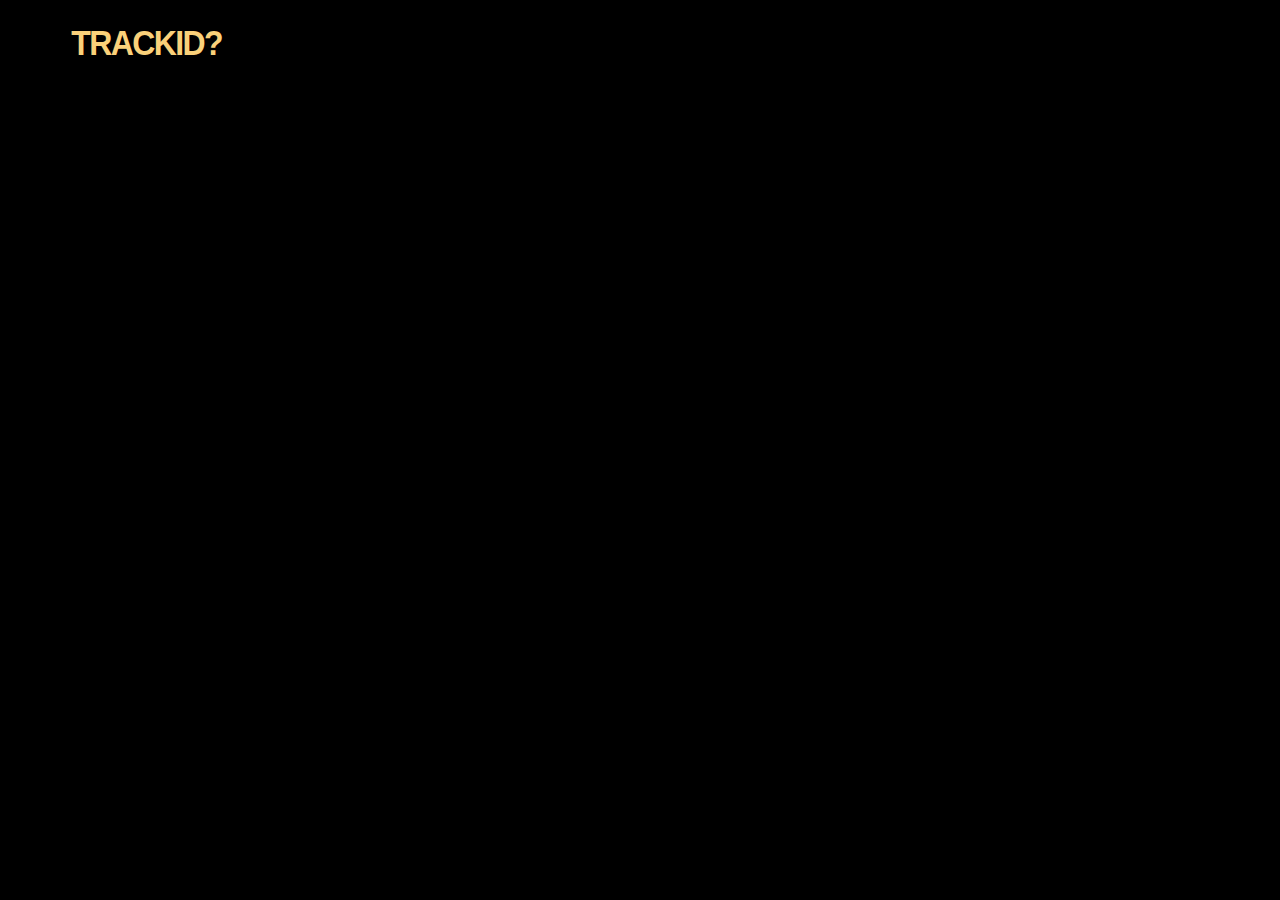
==== amiture.html @ df668231 "add of new pages" ====
<!DOCTYPE html>
<html lang="en">
<head>
    <meta charset="UTF-8">
    <meta name="viewport" content="width=device-width, initial-scale=1.0">
    <title>AMITURE : UNIQUE BLEND OF NEW YORK'S URBAN ENERGY AND THE MORE PASTORAL ATMOSPHERE
    </title>
    <link rel="stylesheet" href="stylespages.css">
    <script src="script.js" defer></script>
</head>
<body>
    <h1> TRACKID?</h1>
</body>
</html>
---- stylespages.css ----
body{
    background-color: black;
}
h1{
    color: #fad17a;
    font-family: 'Franklin Gothic Medium', 'Arial Narrow', Arial, sans-serif;
    letter-spacing: -0.05em;
    margin-left: 5%;
    margin-top: 2%;
    transform: scaleY(1.1);
}

.title{
    color: #fad17a;
    font-weight: bold;
    letter-spacing: em;
    font-size: 200%;
    font-family: 'Franklin Gothic Medium', 'Arial Narrow', Arial, sans-serif;
    letter-spacing: -0.05em;
    transform: scaleY(1.1);
    min-height: 200px;
    display: flex; 
    flex-direction: column;
    justify-content: flex-start;
    padding-top:10%;
    text-align: left;
    width: 45%;
    margin: 0 auto;
}
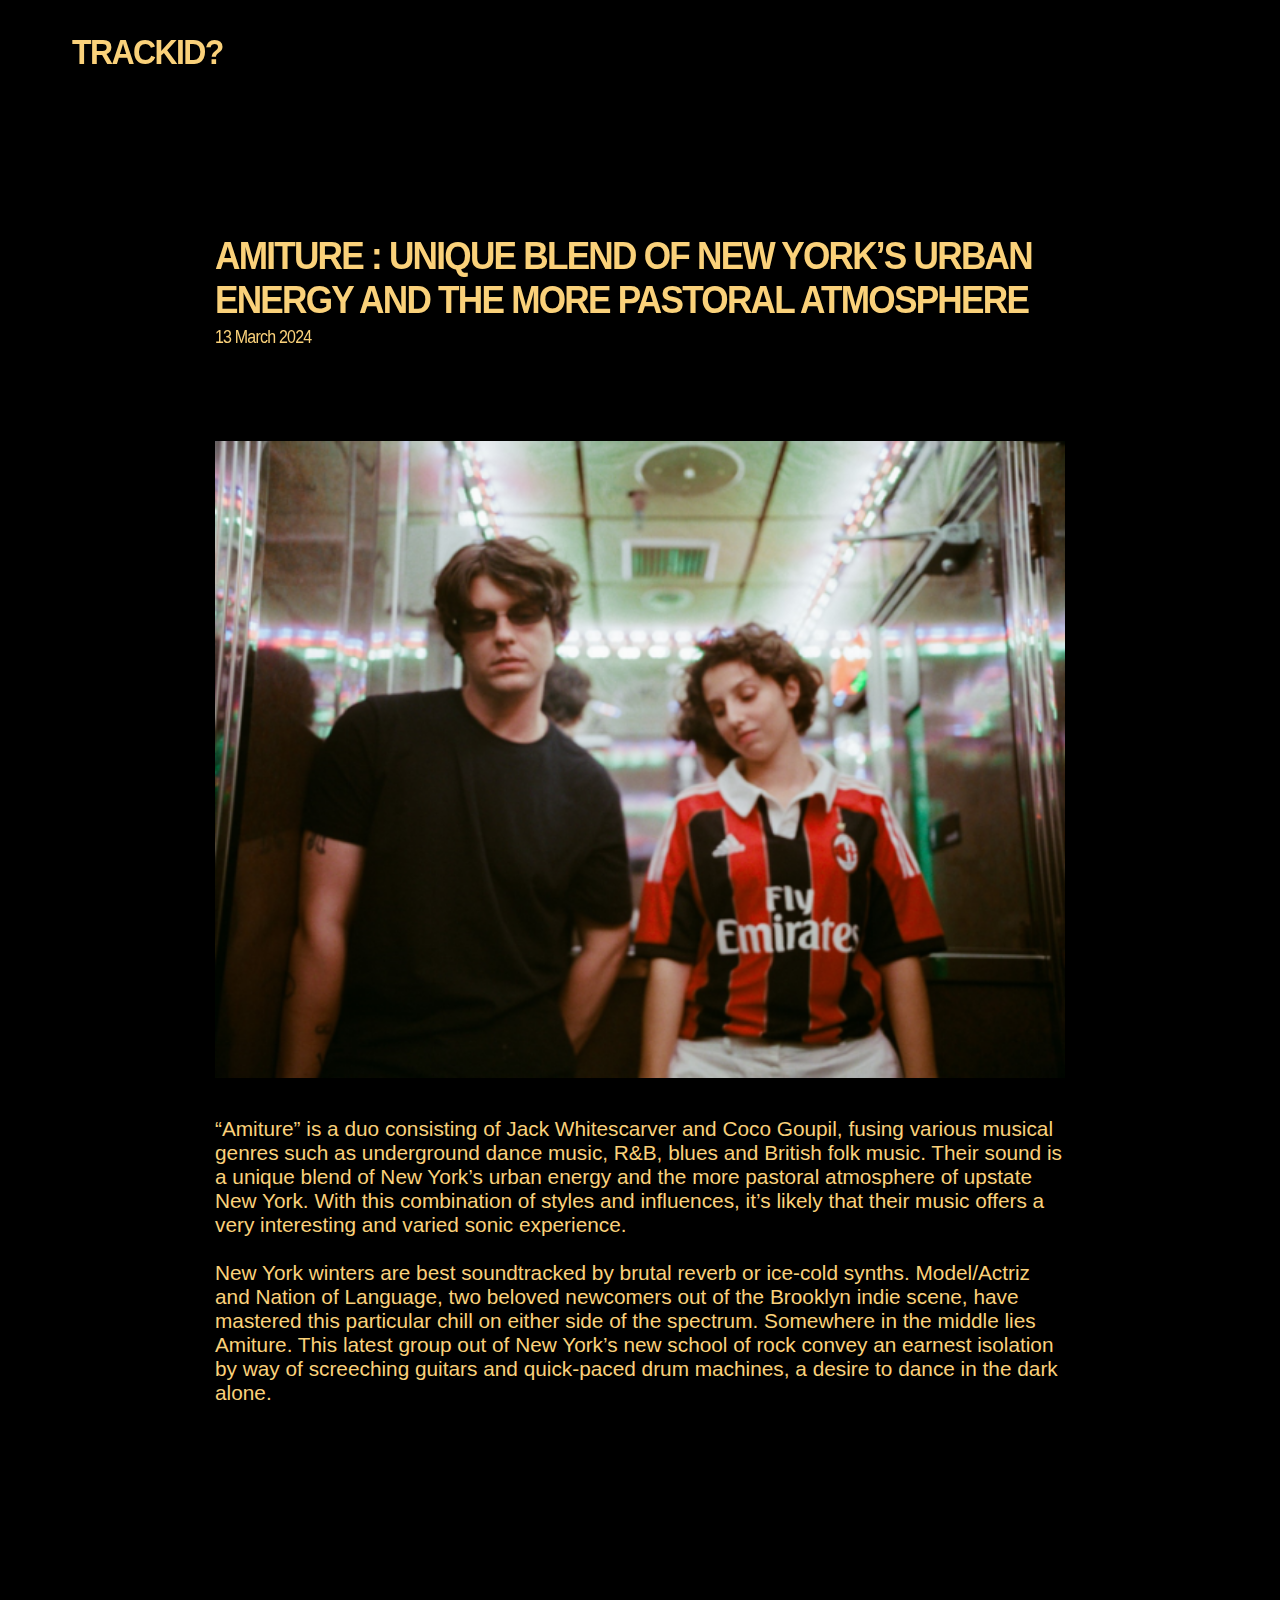
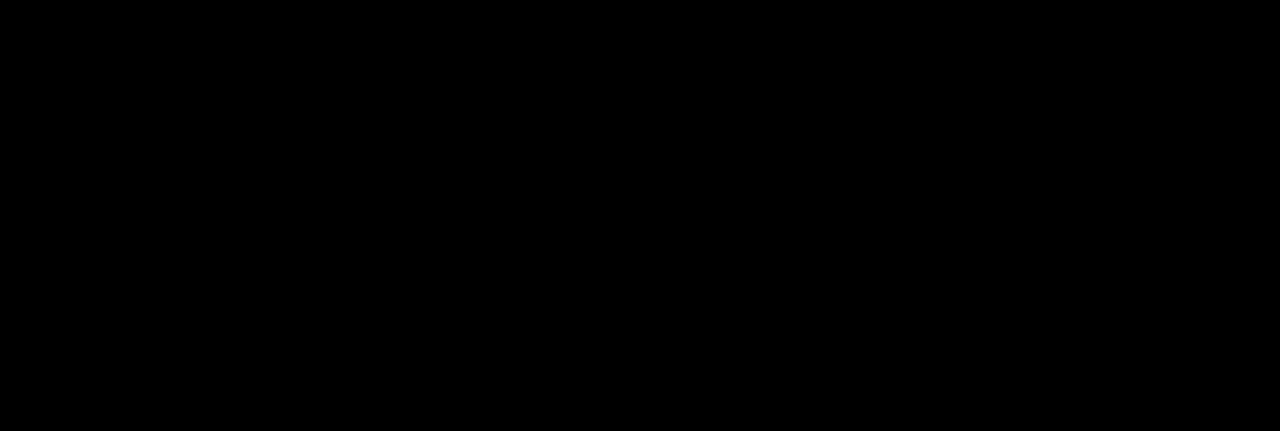
==== commit 17c45a81: "commit to keep track" ====
--- a/amiture.html
+++ b/amiture.html
@@ -3,12 +3,23 @@
 <head>
     <meta charset="UTF-8">
     <meta name="viewport" content="width=device-width, initial-scale=1.0">
-    <title>AMITURE : UNIQUE BLEND OF NEW YORK'S URBAN ENERGY AND THE MORE PASTORAL ATMOSPHERE
-    </title>
-    <link rel="stylesheet" href="stylespages.css">
+    <title>AMITURE : UNIQUE BLEND OF NEW YORK’S URBAN ENERGY AND THE MORE PASTORAL ATMOSPHERE</title>
+    <link rel="stylesheet" href="css/stylespages.css">
     <script src="script.js" defer></script>
 </head>
 <body>
-    <h1> TRACKID?</h1>
-</body>
+    <h1> <a href="https://fredericturb.github.io/trackID/" class="headlink">TRACKID?</a></h1>
+    <div class="title">AMITURE : UNIQUE BLEND OF NEW YORK’S URBAN ENERGY AND THE MORE PASTORAL ATMOSPHERE</div>
+    <p>13 March 2024</p>
+    <div class="mainpicture"><img src="./images/ami.png" alt="Hocico Picture" class="ami"></div>
+    <div class="maintxt">“Amiture” is a duo consisting of Jack Whitescarver and Coco Goupil, fusing various musical genres such as underground dance music, R&B, blues and British folk music. Their sound is a unique blend of New York’s urban energy and the more pastoral atmosphere of upstate New York. With this combination of styles and influences, it’s likely that their music offers a very interesting and varied sonic experience.
+
+        <br><br>
+        New York winters are best soundtracked by brutal reverb or ice-cold synths. Model/Actriz and Nation of Language, two beloved newcomers out of the Brooklyn indie scene, have mastered this particular chill on either side of the spectrum. Somewhere in the middle lies Amiture. This latest group out of New York’s new school of rock convey an earnest isolation by way of screeching guitars and quick-paced drum machines, a desire to dance in the dark alone.
+
+<br><br><br><br><br>
+        
+        <div class="yt1"><iframe width="850" height="600" src="https://www.youtube.com/embed/uBzGKIPEQk4?si=5Flnmo-tDJue6_ei" title="YouTube video player" frameborder="0" allow="accelerometer; autoplay; clipboard-write; encrypted-media; gyroscope; picture-in-picture; web-share" referrerpolicy="strict-origin-when-cross-origin" allowfullscreen></iframe></div>
+    </body>
+
 </html>--- a/css/stylespages.css
+++ b/css/stylespages.css
@@ -0,0 +1,138 @@
+body{
+    background-color: black;
+    font-family: 'Franklin Gothic Medium', 'Arial Narrow', Arial, sans-serif; /* Move font-family to body */
+}
+
+.headlink{
+    text-decoration: none;
+    color:inherit;
+}
+h1{
+    color: #fad17a;
+    letter-spacing: -0.05em;
+    margin: 2% 5%;
+    transform: scaleY(1.1);
+    display: block; 
+    position: fixed;
+}
+
+.title{
+    font-weight: bold;
+    font-size: 2.2rem;
+    letter-spacing: -0.05em;
+    transform: scaleY(1.1);
+    display: block; 
+    text-align: left;
+    width: 80%;
+    max-width: 850px;
+    color: #fad17a;
+    letter-spacing: em;
+    min-height: 100px;
+    margin: 0px auto; 
+    padding-top: 220px;
+    padding-bottom: 0px;
+}
+p{
+    color: #fad17a;
+    letter-spacing: em;
+    font-size: 1rem; 
+    letter-spacing: -0.05em;
+    transform: scaleY(1.1);
+    display: block; 
+    flex-direction: column;
+    justify-content: flex-start;
+    text-align: left;
+    width: 80%; 
+    max-width: 850px;
+    margin: 0 auto 20px;
+    max-height: 200px;
+}
+
+.mainpicture{
+    display: block;          
+    margin-left: auto;      
+    margin-right: auto;    
+    width: 100%;
+    max-width: 850px;
+    height: auto;
+    padding-top: 75px;
+}
+.maintxt{
+    color: #fad17a;
+    letter-spacing: em;
+    font-size: 1.3rem; 
+    min-height: 200px;
+    display: block;          
+    margin: 20px auto; 
+    padding-top: 15px;
+    width: 80%;
+    max-width: 850px;
+    margin-bottom: 0;
+}
+
+.secondpicture {
+    display: block;          
+    margin-left: auto;      
+    margin-right: auto;    
+    width: 100%;
+    max-width: 850px;
+    margin-bottom: -0.5%;
+    margin-top: -0.5%;
+}
+.secondpicture img{
+    width: 40%;
+}
+
+.yt1{
+    display: block;          
+    margin-left: auto;      
+    margin-right: auto;    
+    width: 100%;
+    max-width: 850px;
+    height: auto;
+    padding-top: -75px;
+    margin-top: -75px;
+    margin-bottom: -1.3%;
+}
+
+.yt2{
+    display: block;          
+    margin-left: auto;      
+    margin-right: auto;    
+    width: 100%;
+    max-width: 850px;
+    height: auto;
+    padding-top: 0px;
+    margin-top: -75px;
+    margin-bottom: -2%;
+}
+
+.lowtxt{
+    color: #fad17a;
+    letter-spacing: em;
+    font-size: 1.3rem; 
+    min-height: 120px;
+    display: block;          
+    margin: 20px auto; 
+    padding-top: 25px;
+    width: 80%;
+    max-width: 850px;
+}
+
+.mainpictureami{
+    display: block;          
+    margin-left: auto;      
+    margin-right: auto;    
+    width: 120%;
+    max-width: 850px;
+    height: auto;
+    padding-top: 75px;
+}
+
+.ami{
+    width: 100%;
+}
+
+.drex{
+    margin-top: -10%;
+}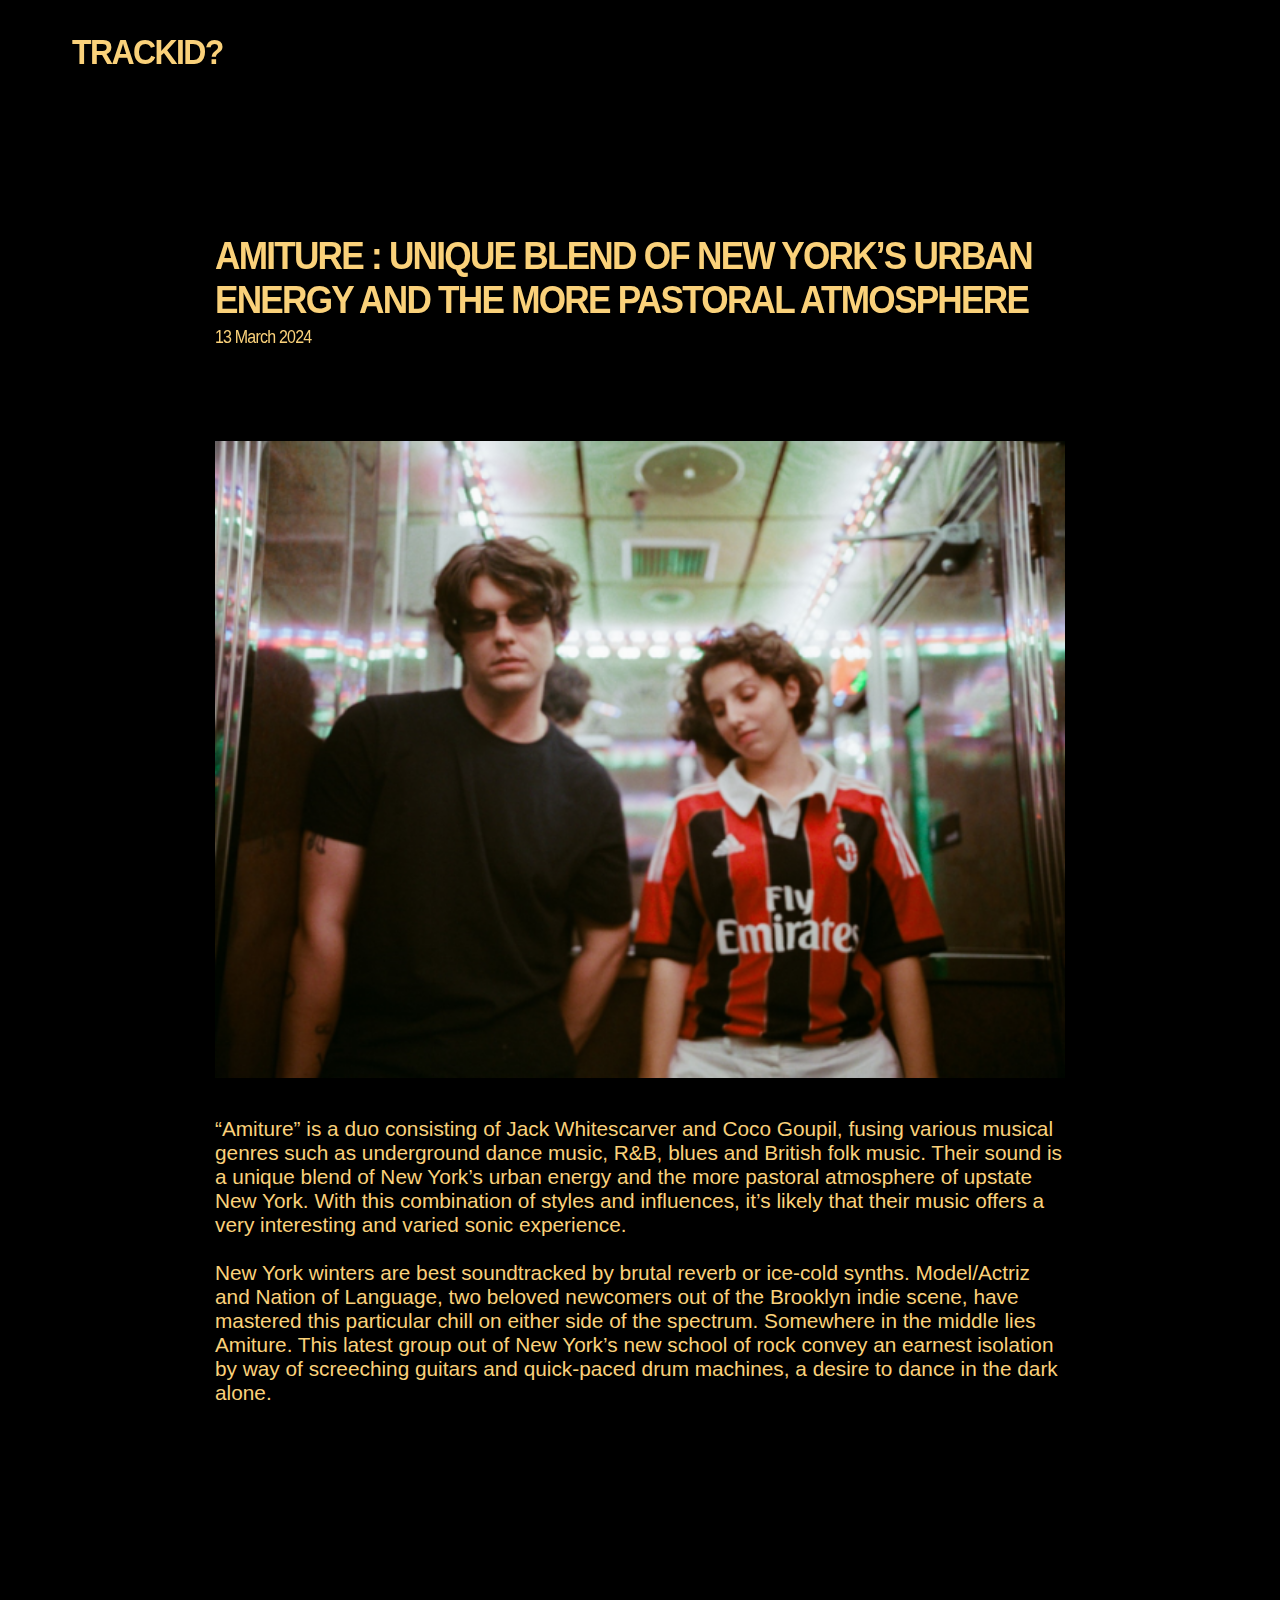
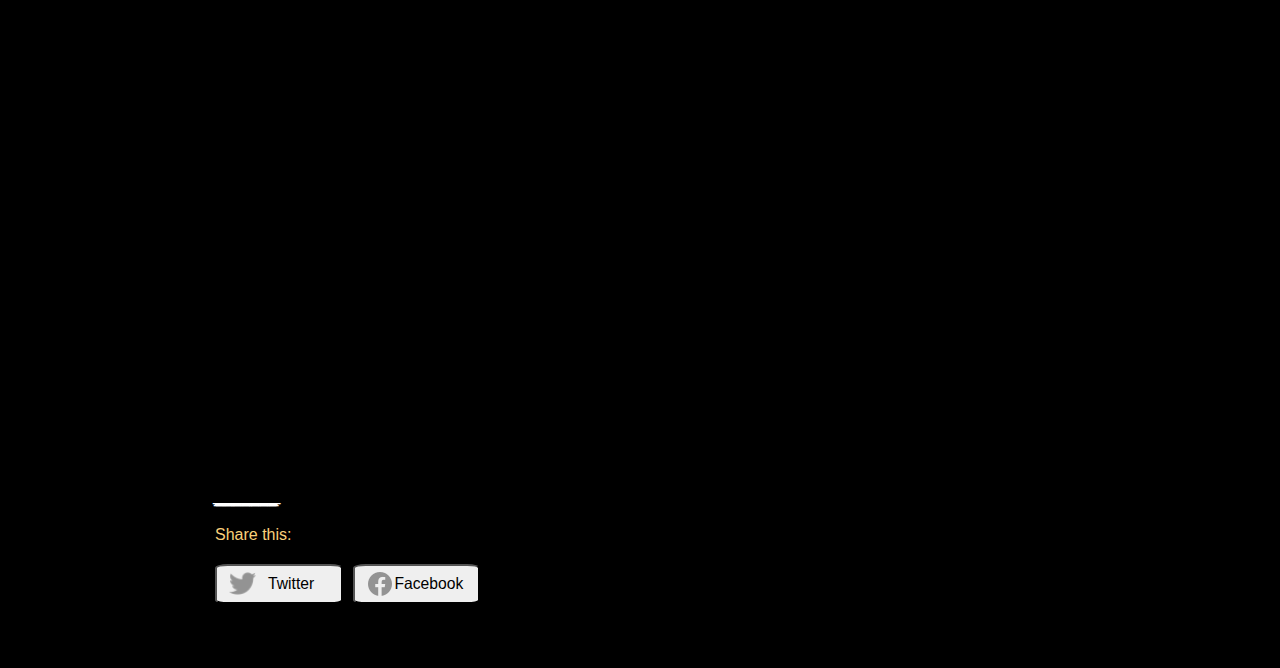
==== commit caa86c25: "share buttons added in html/css" ====
--- a/amiture.html
+++ b/amiture.html
@@ -19,7 +19,19 @@
 
 <br><br><br><br><br>
         
-        <div class="yt1"><iframe width="850" height="600" src="https://www.youtube.com/embed/uBzGKIPEQk4?si=5Flnmo-tDJue6_ei" title="YouTube video player" frameborder="0" allow="accelerometer; autoplay; clipboard-write; encrypted-media; gyroscope; picture-in-picture; web-share" referrerpolicy="strict-origin-when-cross-origin" allowfullscreen></iframe></div>
+        <div class="yt1"><iframe width="850" height="600" src="https://www.youtube.com/embed/uBzGKIPEQk4?si=5Flnmo-tDJue6_ei" title="YouTube video player" frameborder="0" 
+            allow="accelerometer; autoplay; clipboard-write; encrypted-media; gyroscope; picture-in-picture; web-share" referrerpolicy="strict-origin-when-cross-origin" allowfullscreen></iframe></div><br><br></div>
+
+            <div class="separator">_______</div>
+            <div class="share">Share this: </div>
+        
+            <div class="linkshare">
+                <button id=sharebutton><img src="./images/icons8-twitter-30.png" alt="Twitter Logo" id="logoshare">Twitter</button>
+                <button id="sharebutton"><img src="./images/icons8-facebook-neu-30.png" alt="Facebook Logo" id="logosharef">Facebook</button>
+            </div> <br><br>
+        
+            </body>
+        </html>
     </body>
 
 </html>--- a/css/stylespages.css
+++ b/css/stylespages.css
@@ -1,6 +1,6 @@
 body{
     background-color: black;
-    font-family: 'Franklin Gothic Medium', 'Arial Narrow', Arial, sans-serif; /* Move font-family to body */
+    font-family: 'Franklin Gothic Medium', 'Arial Narrow', Arial, sans-serif;
 }
 
 .headlink{
@@ -34,7 +34,6 @@
 }
 p{
     color: #fad17a;
-    letter-spacing: em;
     font-size: 1rem; 
     letter-spacing: -0.05em;
     transform: scaleY(1.1);
@@ -59,7 +58,6 @@
 }
 .maintxt{
     color: #fad17a;
-    letter-spacing: em;
     font-size: 1.3rem; 
     min-height: 200px;
     display: block;          
@@ -122,7 +120,7 @@
 .mainpictureami{
     display: block;          
     margin-left: auto;      
-    margin-right: auto;    
+    margin-right: auto;     
     width: 120%;
     max-width: 850px;
     height: auto;
@@ -134,5 +132,171 @@
 }
 
 .drex{
-    margin-top: -10%;
+    margin-top: -2.5%;
+}
+
+#gamble{
+    display: block;          
+    margin-left: auto;      
+    margin-right: auto;    
+    width: 100%;
+    max-width: 850px;
+    height: auto;
+    padding-top: 75px;
+}
+
+
+.separator{   
+    color: #fad17a;
+    display: block;          
+    margin: 20px auto; 
+    width: 80%;
+    max-width: 850px;
+    margin-bottom: 0;
+    border: white;
+    border-radius: 20px;
+
+    color: white;
+    text-shadow: 
+        -2px -1px 0 #ffffff,  
+         3px -1px 0 #fffdfd,
+        -1px  1px 0 #ffffff,
+         1px  1px 0 #fffefe;
+}
+
+.share{
+    color: #fad17a;
+    font-size: 1rem; 
+    max-height: 200px;
+    display: block;          
+    margin: 20px auto; 
+    padding-top: 0px;
+    width: 80%;
+    max-width: 850px;
+    margin-bottom: 0;
+}
+
+.linkshare{
+    color: #fad17a;
+    font-size: 1.4rem; 
+    max-height: 40px;
+    display:flex;          
+    flex-direction: row;
+    margin: 20px auto; 
+    width: 80%;
+    max-width: 850px;
+    gap: 10px;
+}
+
+#sharebutton{
+    display: flex; 
+    align-items: center; 
+    justify-content: flex-start; 
+    width: 15%;
+    font-size: larger;
+    border-radius: 10%;
+    font-size: 70%;
+    padding: 5px 10px;
+}
+
+#sharebutton:hover {
+    background-color: #dbc07c; 
+}
+
+#logoshare{
+    margin-right: 10px;
+    width: 30%;
+    height: auto;
+}
+
+
+@media (max-width: 768px) {
+    h1 {
+        font-size: 1.4rem;
+        padding: 6px 10px;
+    }
+
+    .title {
+        font-size: 1.4rem;
+        padding-top: 80px;
+        width: 90%;
+        margin: 0 auto;
+    }
+
+    p, .maintxt, .lowtxt .separator{
+        font-size: 1rem;
+        width: 90%;
+        margin: 15px auto;
+    }
+
+    .mainpicture,
+    .secondpicture,
+    .mainpictureami {
+        width: 85%;
+        max-width: 500px;
+        height: auto;
+        margin: 20px auto;
+        display: block;
+    }
+
+    .mainpicture img,
+    .secondpicture img,
+    .mainpictureami img {
+        width: 100%;
+        height: auto;
+    }
+
+    /* YouTube video container adjustments */
+    .yt1,
+    .yt2 {
+        width: 90%;
+        max-width: 560px;
+        margin: 20px auto;
+        position: relative;
+        padding-bottom: 56.25%; /* 16:9 aspect ratio */
+        height: 0;
+        overflow: hidden;
+    }
+
+    .yt1 iframe,
+    .yt2 iframe {
+        position: absolute;
+        top: 0;
+        left: 0;
+        width: 100%;
+        height: 100%;
+    }
+}
+
+/* Extra small devices */
+@media (max-width: 320px) {
+    h1 {
+        font-size: 1.2rem;
+        padding: 4px 8px;
+    }
+
+    .title {
+        font-size: 1.2rem;
+        padding-top: 60px;
+        width: 95%;
+    }
+
+    p, .maintxt, .lowtxt .separator {
+        font-size: 0.9rem;
+        width: 95%;
+    }
+
+    /* Maintain aspect ratios but reduce margins */
+    .mainpicture,
+    .secondpicture,
+    .mainpictureami {
+        width: 95%;
+        margin: 15px auto;
+    }
+
+    .yt1,
+    .yt2 {
+        width: 95%;
+        margin: 15px auto;
+    }
 }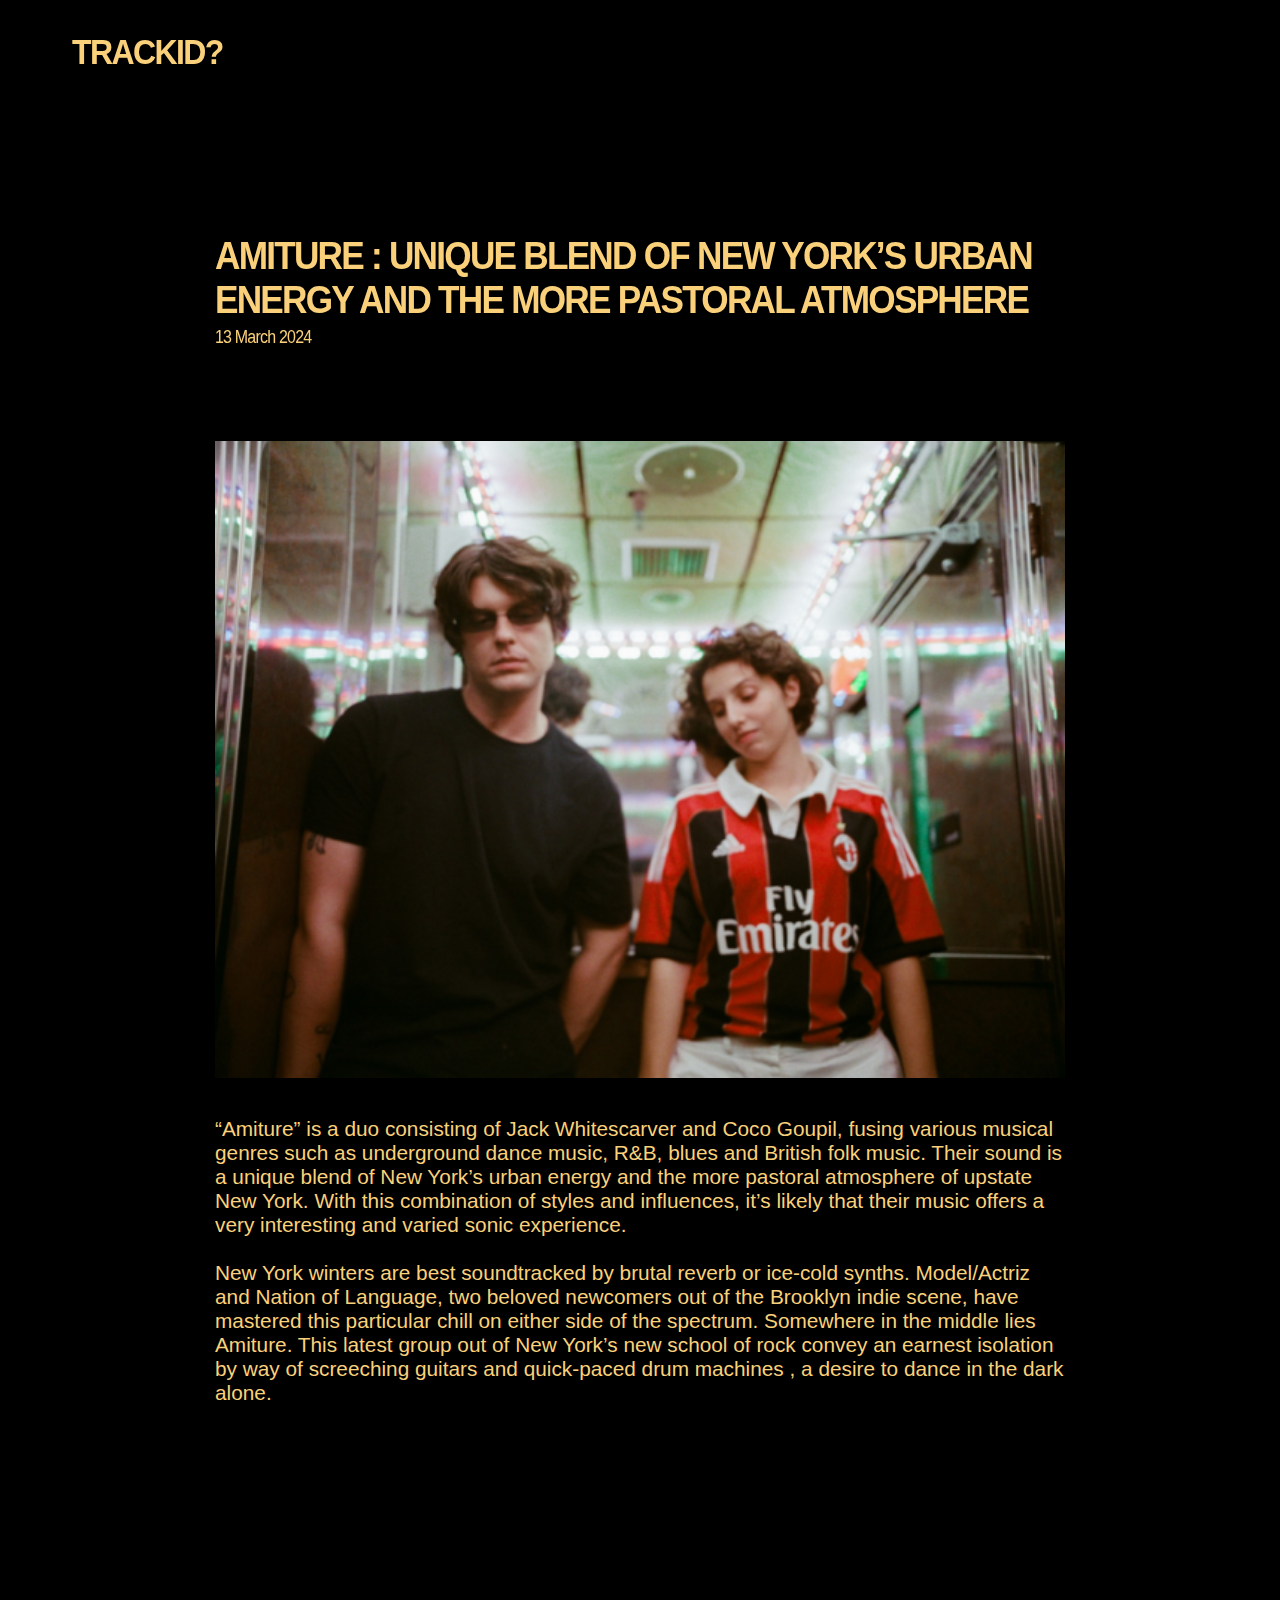
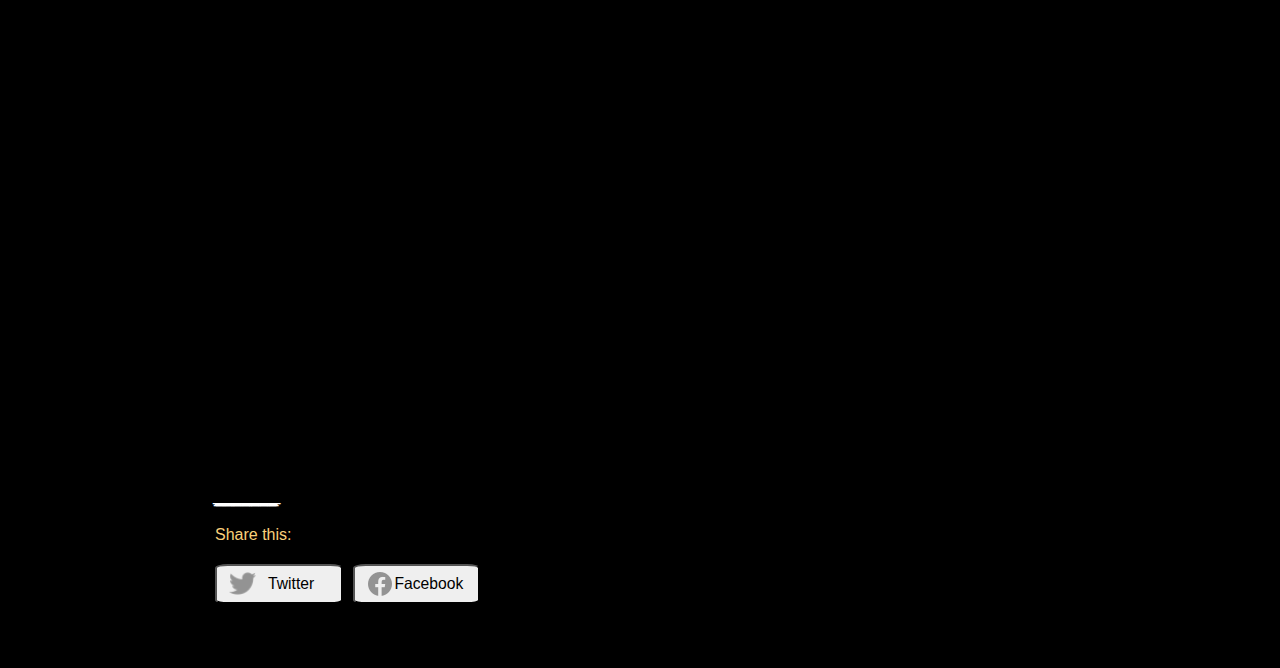
==== commit e73b9285: "cleanup of html" ====
--- a/amiture.html
+++ b/amiture.html
@@ -12,12 +12,13 @@
     <div class="title">AMITURE : UNIQUE BLEND OF NEW YORK’S URBAN ENERGY AND THE MORE PASTORAL ATMOSPHERE</div>
     <p>13 March 2024</p>
     <div class="mainpicture"><img src="./images/ami.png" alt="Hocico Picture" class="ami"></div>
-    <div class="maintxt">“Amiture” is a duo consisting of Jack Whitescarver and Coco Goupil, fusing various musical genres such as underground dance music, R&B, blues and British folk music. Their sound is a unique blend of New York’s urban energy and the more pastoral atmosphere of upstate New York. With this combination of styles and influences, it’s likely that their music offers a very interesting and varied sonic experience.
+    <div class="maintxt">“Amiture” is a duo consisting of Jack Whitescarver and Coco Goupil, fusing various musical genres such as underground dance music, R&B, blues and British folk music. 
+        Their sound is a unique blend of New York’s urban energy and the more pastoral atmosphere of upstate New York. With this combination of styles and influences, it’s likely that their music offers a 
+        very interesting and varied sonic experience.<br><br>
 
-        <br><br>
-        New York winters are best soundtracked by brutal reverb or ice-cold synths. Model/Actriz and Nation of Language, two beloved newcomers out of the Brooklyn indie scene, have mastered this particular chill on either side of the spectrum. Somewhere in the middle lies Amiture. This latest group out of New York’s new school of rock convey an earnest isolation by way of screeching guitars and quick-paced drum machines, a desire to dance in the dark alone.
-
-<br><br><br><br><br>
+        New York winters are best soundtracked by brutal reverb or ice-cold synths. Model/Actriz and Nation of Language, two beloved newcomers out of the Brooklyn indie scene, have mastered this particular 
+        chill on either side of the spectrum. Somewhere in the middle lies Amiture. This latest group out of New York’s new school of rock convey an earnest isolation by way of screeching guitars and quick-paced drum machines
+        , a desire to dance in the dark alone.<br><br><br><br><br>
         
         <div class="yt1"><iframe width="850" height="600" src="https://www.youtube.com/embed/uBzGKIPEQk4?si=5Flnmo-tDJue6_ei" title="YouTube video player" frameborder="0" 
             allow="accelerometer; autoplay; clipboard-write; encrypted-media; gyroscope; picture-in-picture; web-share" referrerpolicy="strict-origin-when-cross-origin" allowfullscreen></iframe></div><br><br></div>
@@ -26,12 +27,8 @@
             <div class="share">Share this: </div>
         
             <div class="linkshare">
-                <button id=sharebutton><img src="./images/icons8-twitter-30.png" alt="Twitter Logo" id="logoshare">Twitter</button>
-                <button id="sharebutton"><img src="./images/icons8-facebook-neu-30.png" alt="Facebook Logo" id="logosharef">Facebook</button>
+                <button id="sharebutton" class="twi"><img src="./images/icons8-twitter-30.png" alt="Twitter Logo" id="logoshare">Twitter</button>
+                <button id="sharebuttonf" class="fac"><img src="./images/icons8-facebook-neu-30.png" alt="Facebook Logo" id="logosharef">Facebook</button>
             </div> <br><br>
-        
-            </body>
-        </html>
     </body>
-
 </html>--- a/css/stylespages.css
+++ b/css/stylespages.css
@@ -188,7 +188,7 @@
     gap: 10px;
 }
 
-#sharebutton{
+#sharebutton, #sharebuttonf {
     display: flex; 
     align-items: center; 
     justify-content: flex-start; 
@@ -197,9 +197,10 @@
     border-radius: 10%;
     font-size: 70%;
     padding: 5px 10px;
-}
-
-#sharebutton:hover {
+    cursor: pointer;
+}
+
+#sharebutton:hover, #sharebuttonf:hover{
     background-color: #dbc07c; 
 }
 
